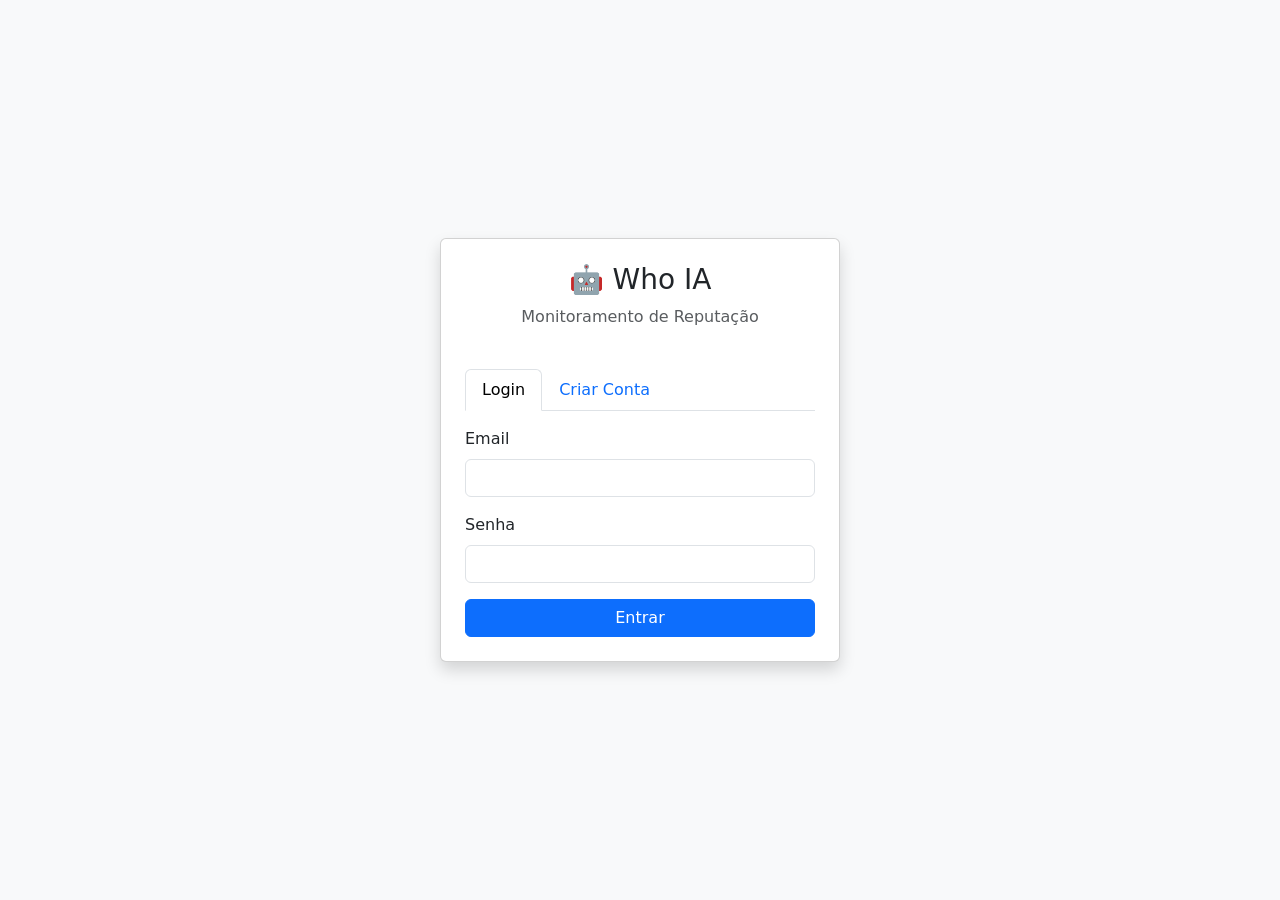
==== index.html @ 347ad838 "codigos iniciais" ====
<!DOCTYPE html>
<html lang="pt-br">
  <head>
    <meta charset="UTF-8" />
    <meta name="viewport" content="width=device-width, initial-scale=1.0" />
    <title>Who IA - Login</title>
    <link
      href="https://cdn.jsdelivr.net/npm/bootstrap@5.3.0/dist/css/bootstrap.min.css"
      rel="stylesheet"
    />
  </head>
  <body
    class="bg-light d-flex align-items-center justify-content-center vh-100"
  >
    <div class="card shadow p-4" style="width: 400px">
      <div class="text-center mb-4">
        <h3>🤖 Who IA</h3>
        <p class="text-muted">Monitoramento de Reputação</p>
      </div>

      <ul class="nav nav-tabs mb-3" id="authTabs">
        <li class="nav-item">
          <a class="nav-link active" href="#" onclick="toggleAuth('login')"
            >Login</a
          >
        </li>
        <li class="nav-item">
          <a class="nav-link" href="#" onclick="toggleAuth('register')"
            >Criar Conta</a
          >
        </li>
      </ul>

      <form id="authForm">
        <div class="mb-3">
          <label class="form-label">Email</label>
          <input type="email" id="email" class="form-control" required />
        </div>
        <div class="mb-3">
          <label class="form-label">Senha</label>
          <input type="password" id="password" class="form-control" required />
        </div>
        <button type="submit" class="btn btn-primary w-100" id="submitBtn">
          Entrar
        </button>
      </form>
      <div id="alertBox" class="alert alert-danger mt-3 d-none"></div>
    </div>

    <script src="script.js"></script>
    <script>
      // alternar abas
      let isLogin = true;
      function toggleAuth(mode) {
        isLogin = mode === "login";
        document
          .querySelectorAll(".nav-link")
          .forEach((l) => l.classList.remove("active"));
        event.target.classList.add("active");
        document.getElementById("submitBtn").innerText = isLogin
          ? "Entrar"
          : "Cadastrar";
      }

      // Redireciona se logado
      if (localStorage.getItem("who_token"))
        window.location.href = "dashboard.html";
    </script>
  </body>
</html>
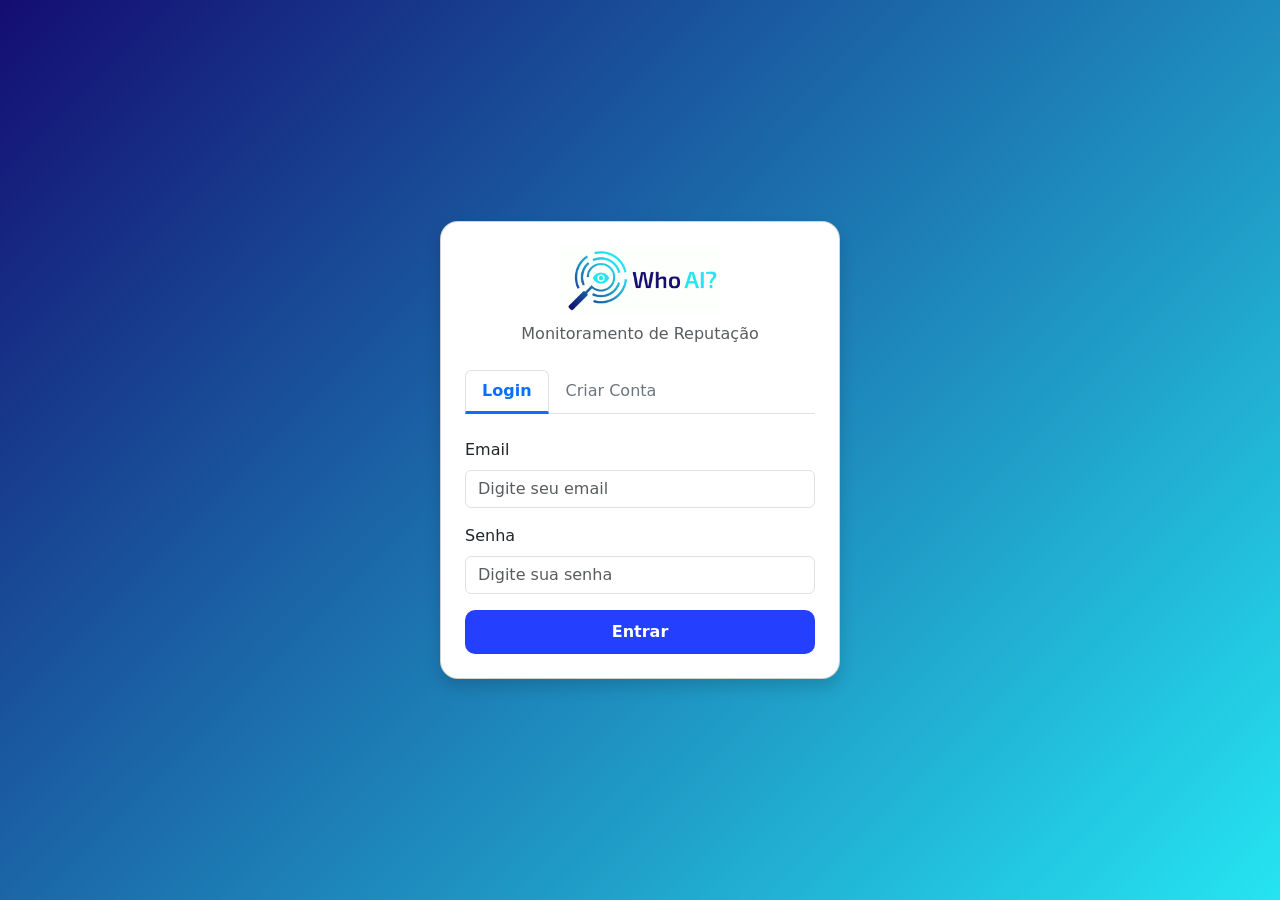
==== commit eaff7627: "estilizacao melhorada front" ====
--- a/index.html
+++ b/index.html
@@ -4,65 +4,145 @@
     <meta charset="UTF-8" />
     <meta name="viewport" content="width=device-width, initial-scale=1.0" />
     <title>Who IA - Login</title>
+
+    <!-- Bootstrap -->
     <link
       href="https://cdn.jsdelivr.net/npm/bootstrap@5.3.0/dist/css/bootstrap.min.css"
       rel="stylesheet"
     />
+
+    <!-- Estilos customizados -->
+    <style>
+      body {
+        background: linear-gradient(135deg, #140D72, #25E4F2);
+      }
+
+      .auth-card {
+        width: 400px;
+        border-radius: 18px;
+      }
+
+      .logo {
+        width: 160px;
+        height: auto;
+      }
+
+      .nav-tabs .nav-link.active {
+        font-weight: 600;
+        color: #0d6efd !important;
+        border-bottom: 3px solid #0d6efd !important;
+      }
+
+      .nav-tabs .nav-link {
+        color: #6c757d;
+      }
+
+            /* Botão personalizado */
+      .btn-who {
+        background: #253fff;
+        color: white;
+        border: none;
+        padding: 10px 0;
+        border-radius: 10px;
+        font-size: 16px;
+        font-weight: 600;
+        transition: 0.3s ease;
+      }
+
+      .btn-who:hover {
+        background: #2317c4;
+        color: white;
+        transform: scale(1.02);
+      }
+    </style>
   </head>
-  <body
-    class="bg-light d-flex align-items-center justify-content-center vh-100"
-  >
-    <div class="card shadow p-4" style="width: 400px">
+
+  <body class="d-flex align-items-center justify-content-center vh-100">
+    <div class="card shadow p-4 auth-card">
       <div class="text-center mb-4">
-        <h3>🤖 Who IA</h3>
-        <p class="text-muted">Monitoramento de Reputação</p>
+        <img src="whoai-logo.png" alt="Logo Who IA" class="logo mb-2" />
+        <!-- <h4 class="mt-2">Who IA</h4> -->
+        <p class="text-muted m-0">Monitoramento de Reputação</p>
       </div>
 
-      <ul class="nav nav-tabs mb-3" id="authTabs">
+      <!-- Tabs -->
+      <ul class="nav nav-tabs mb-4" id="authTabs">
         <li class="nav-item">
-          <a class="nav-link active" href="#" onclick="toggleAuth('login')"
-            >Login</a
+          <a
+            class="nav-link active"
+            id="tab-login"
+            href="#"
+            onclick="toggleAuth('login')"
           >
+            Login
+          </a>
         </li>
         <li class="nav-item">
-          <a class="nav-link" href="#" onclick="toggleAuth('register')"
-            >Criar Conta</a
+          <a
+            class="nav-link"
+            id="tab-register"
+            href="#"
+            onclick="toggleAuth('register')"
           >
+            Criar Conta
+          </a>
         </li>
       </ul>
 
+      <!-- Formulário -->
       <form id="authForm">
         <div class="mb-3">
-          <label class="form-label">Email</label>
-          <input type="email" id="email" class="form-control" required />
+          <label for="email" class="form-label">Email</label>
+          <input type="email" id="email" class="form-control" placeholder="Digite seu email" required />
         </div>
+
         <div class="mb-3">
-          <label class="form-label">Senha</label>
-          <input type="password" id="password" class="form-control" required />
+          <label for="password" class="form-label">Senha</label>
+          <input type="password" id="password" class="form-control" placeholder="Digite sua senha" required />
         </div>
-        <button type="submit" class="btn btn-primary w-100" id="submitBtn">
+
+        <div class="mb-3 d-none" id="confirmPasswordGroup">
+          <label for="confirmPassword" class="form-label">Confirmar Senha</label>
+          <input type="password" id="confirmPassword" class="form-control" placeholder="Confirme sua senha" />
+        </div>
+
+        <button type="submit" class="btn btn-who w-100" id="submitBtn">
           Entrar
         </button>
       </form>
+
       <div id="alertBox" class="alert alert-danger mt-3 d-none"></div>
     </div>
 
     <script src="script.js"></script>
+
     <script>
-      // alternar abas
       let isLogin = true;
+
       function toggleAuth(mode) {
         isLogin = mode === "login";
+
         document
           .querySelectorAll(".nav-link")
           .forEach((l) => l.classList.remove("active"));
-        event.target.classList.add("active");
-        document.getElementById("submitBtn").innerText = isLogin
-          ? "Entrar"
-          : "Cadastrar";
+
+        if (isLogin) {
+          document.getElementById("tab-login").classList.add("active");
+          document.getElementById("submitBtn").innerText = "Entrar";
+          document
+            .getElementById("confirmPasswordGroup")
+            .classList.add("d-none");
+          document.getElementById("confirmPassword").required = false;
+        } else {
+          document.getElementById("tab-register").classList.add("active");
+          document.getElementById("submitBtn").innerText = "Cadastrar";
+          document
+            .getElementById("confirmPasswordGroup")
+            .classList.remove("d-none");
+          document.getElementById("confirmPassword").required = true;
+        }
       }
 
-      // Redireciona se logado
       if (localStorage.getItem("who_token"))
         window.location.href = "dashboard.html";
     </script>
